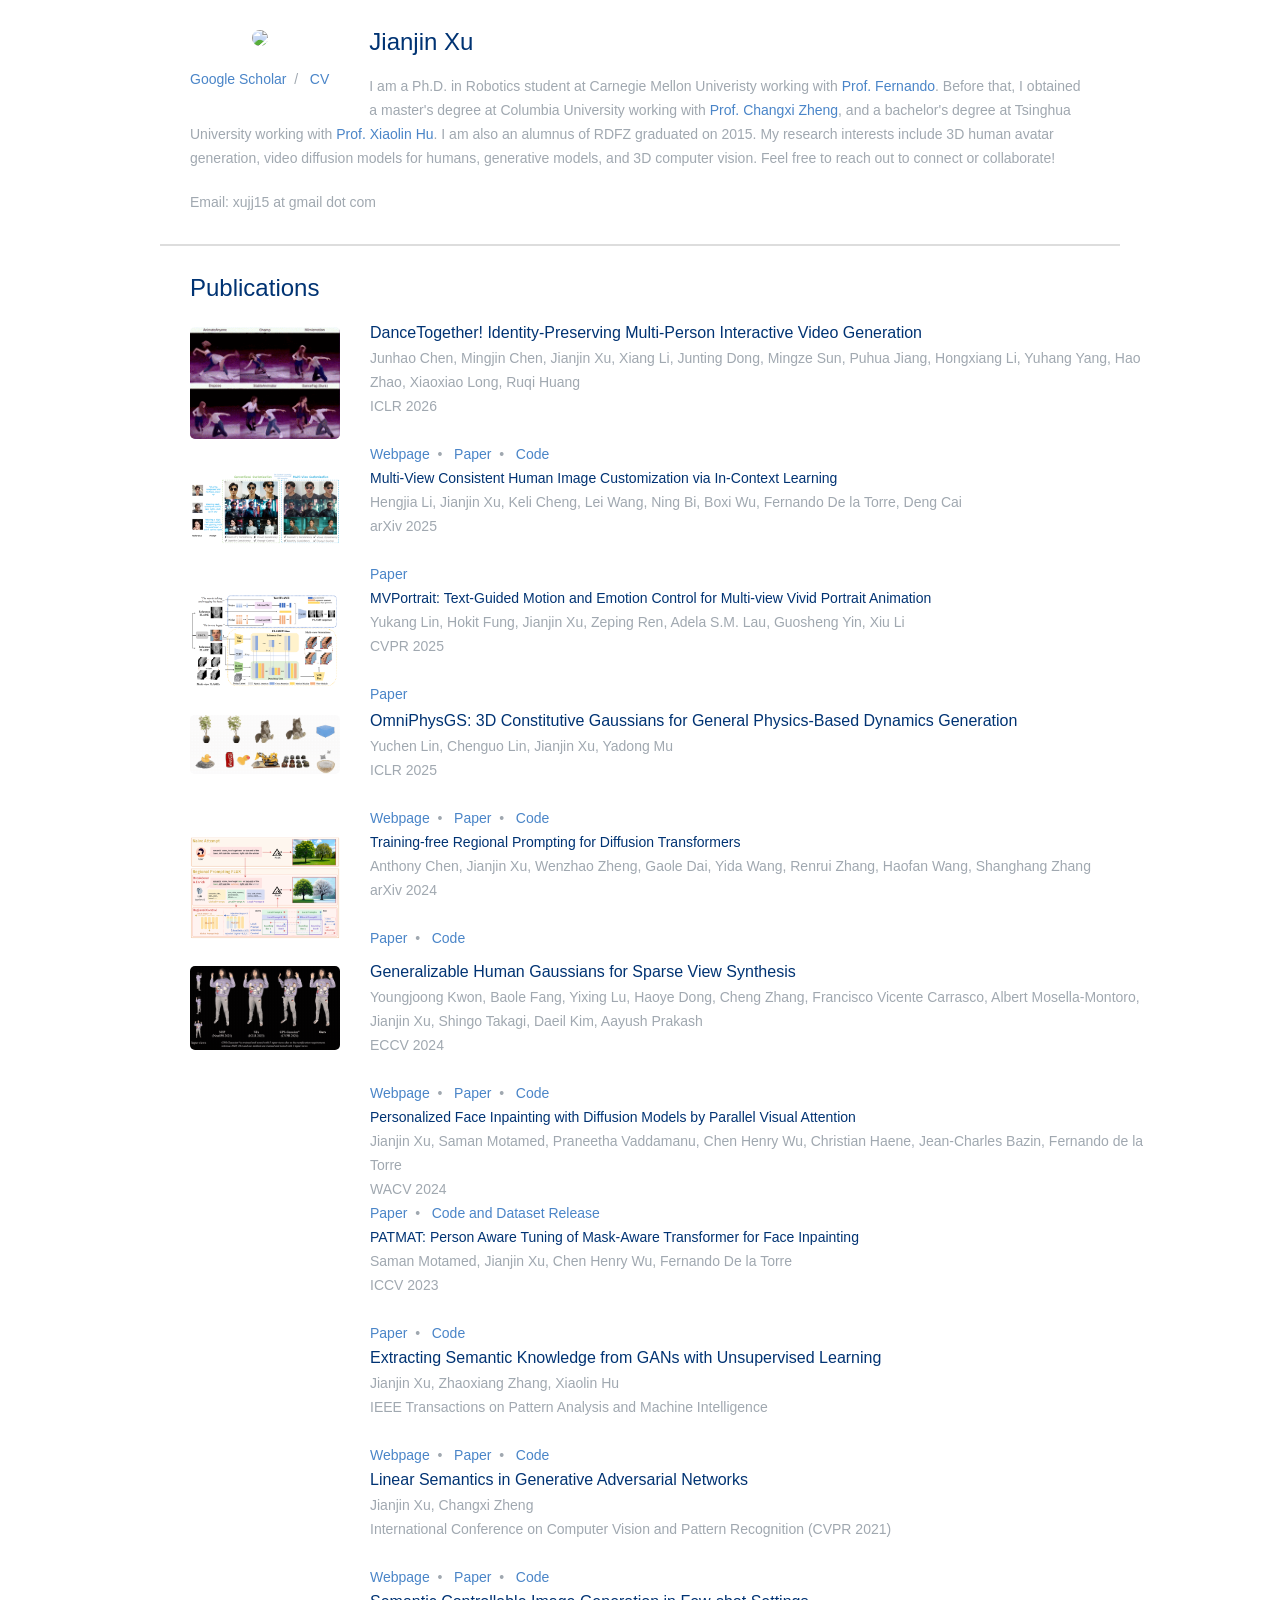
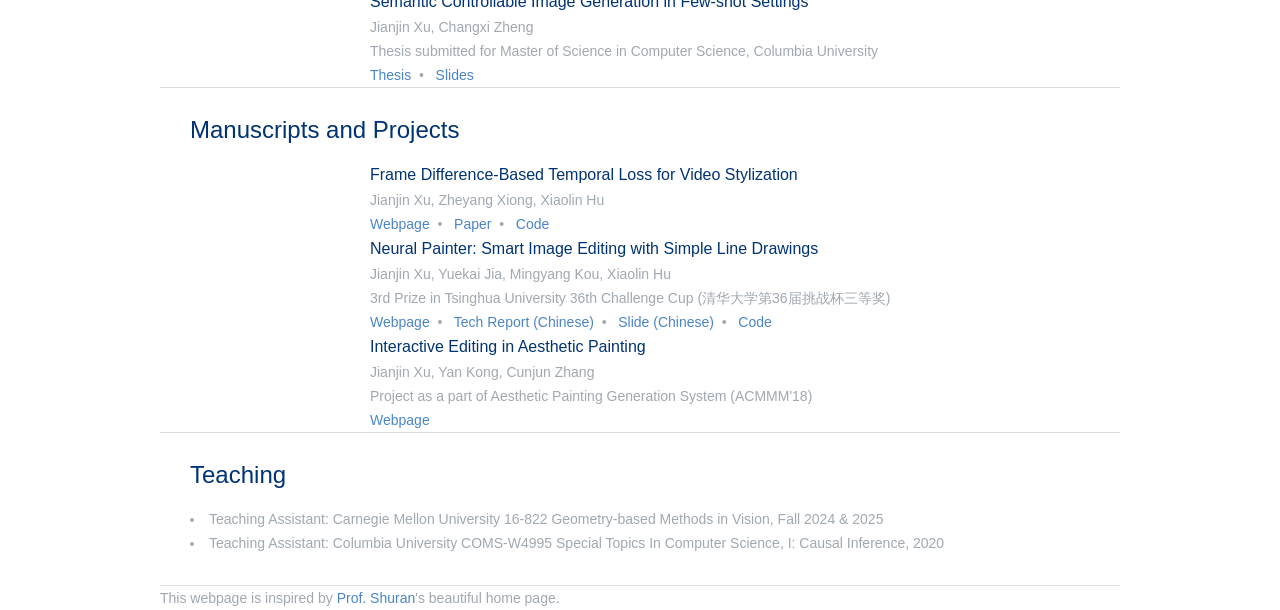
==== index.html @ dd633edf "Update bio, publications, teaching experience, and styling - Add Google Scholar link and update rese" ====
<!DOCTYPE HTML>
<html>
    <head>
        <title>Jianjin Xu</title>
        <meta charset="utf-8" />
        <meta name="viewport" content="width=1000">
        <link rel="stylesheet" href="https://use.typekit.net/quv7bsd.css"> <!-- fonts -->
        <link rel="stylesheet" href="style.css" />

        <script>
             (function(i,s,o,g,r,a,m){i['GoogleAnalyticsObject']=r;i[r]=i[r]||function(){
             (i[r].q=i[r].q||[]).push(arguments)},i[r].l=1*new Date();a=s.createElement(o),
             m=s.getElementsByTagName(o)[0];a.async=1;a.src=g;m.parentNode.insertBefore(a,m)
             })(window,document,'script','https://www.google-analytics.com/analytics.js','ga');
             ga('create', 'UA-89797207-1', 'auto');
             ga('send', 'pageview');
       </script>
    </head>
    <body id="body">
        <div id="main"> 
            <!--<header id="header">
                <a href="index.html">HOME</a>
                <a href="lab.html">LAB</a>
            </header>-->
            <div id="profile">
                <div id="profile-pic">
                    <img src="static/imgs/jianjinxu_headshot.jpg">
                    <p>
                        <a href="https://scholar.google.com/citations?user=mTV0usAAAAAJ&hl=en">Google Scholar</a>&nbsp;&nbsp;/&nbsp;&nbsp;
                        <a href="static/pdfs/Jianjin_Xu_CV.pdf">CV</a>
                    </p>
                </div>
                <div id="profile-intro">
                    <div id="profile-name">Jianjin Xu</div>
                    <p>
                        <!--Assistant Research Scientist of <a href="http://jsj.pzhu.cn/">Computer Science</a> at <a href="http://www.pzhu.cn/">Panzhihua University</a> and also-->
                        I am a Ph.D. in Robotics student at Carnegie Mellon Univeristy working with <a href="http://www.cs.cmu.edu/~ftorre/">Prof. Fernando</a>.
                        Before that, I obtained a master's degree at Columbia University working with <a href="http://www.cs.columbia.edu/~cxz/">Prof. Changxi Zheng</a>, and a bachelor's degree at Tsinghua University working with <a href="http://www.xlhu.cn/">Prof. Xiaolin Hu</a>.
                        I am also an alumnus of RDFZ graduated on 2015.
                        My research interests include 3D human avatar generation, video diffusion models for humans, generative models, and 3D computer vision.
                        Feel free to reach out to connect or collaborate!

                    </p>
                    <p>
                        Email: xujj15 at gmail dot com
                    </p>
                </div>
                <div style="clear: both;"></div>
            </div>

            <div class="divider"></div>
            <div class="section research">
                <h1>Publications</h1>

                <div class="research-proj">
                    <a href="https://dancetog.github.io/" class="research-thumb"><img src="static/imgs/dancetogether_teaser.gif" alt="" /></a>
                    <a href="https://dancetog.github.io/" class="research-proj-title">DanceTogether! Identity-Preserving Multi-Person Interactive Video Generation</a>
                    <p>
                        Junhao Chen, Mingjin Chen, Jianjin Xu, Xiang Li, Junting Dong, Mingze Sun, Puhua Jiang, Hongxiang Li, Yuhang Yang, Hao Zhao, Xiaoxiao Long, Ruqi Huang <br>
                        <b> ICLR 2026</b>
                        <br>
                        <br>
                        <a href="https://dancetog.github.io/">Webpage</a>&nbsp;&nbsp;&bull;&nbsp;&nbsp;
                        <a href="https://arxiv.org/abs/2505.18078">Paper</a>&nbsp;&nbsp;&bull;&nbsp;&nbsp;
                        <a href="https://github.com/yisuanwang/DanceTog">Code</a>
                    </p>
                </div>

                <div class="research-proj">
                    <img class="research-thumb" src="static/imgs/magicview_teaser.png" alt=""/>
                    <p class="research-proj-title">Multi-View Consistent Human Image Customization via In-Context Learning</p>
                    <p>
                        Hengjia Li, Jianjin Xu, Keli Cheng, Lei Wang, Ning Bi, Boxi Wu, Fernando De la Torre, Deng Cai <br>
                        <b> arXiv 2025</b>
                        <br>
                        <br>
                        <a href="https://arxiv.org/abs/2511.00293">Paper</a>
                    </p>
                </div>

                <div class="research-proj">
                    <img class="research-thumb" src="static/imgs/mvportrait_teaser.png" alt=""/>
                    <p class="research-proj-title">MVPortrait: Text-Guided Motion and Emotion Control for Multi-view Vivid Portrait Animation</p>
                    <p>
                        Yukang Lin, Hokit Fung, Jianjin Xu, Zeping Ren, Adela S.M. Lau, Guosheng Yin, Xiu Li <br>
                        <b> CVPR 2025</b>
                        <br>
                        <br>
                        <a href="https://arxiv.org/abs/2503.19383">Paper</a>
                    </p>
                </div>

                <div class="research-proj">
                    <a href="https://wgsxm.github.io/projects/omniphysgs/" class="research-thumb"><img src="static/imgs/omniphysgs_teaser.gif" alt="" /></a>
                    <a href="https://wgsxm.github.io/projects/omniphysgs/" class="research-proj-title">OmniPhysGS: 3D Constitutive Gaussians for General Physics-Based Dynamics Generation</a>
                    <p>
                        Yuchen Lin, Chenguo Lin, Jianjin Xu, Yadong Mu <br>
                        <b> ICLR 2025</b>
                        <br>
                        <br>
                        <a href="https://wgsxm.github.io/projects/omniphysgs/">Webpage</a>&nbsp;&nbsp;&bull;&nbsp;&nbsp;
                        <a href="https://arxiv.org/abs/2501.18982">Paper</a>&nbsp;&nbsp;&bull;&nbsp;&nbsp;
                        <a href="https://github.com/wgsxm/OmniPhysGS">Code</a>
                    </p>
                </div>

                <div class="research-proj">
                    <img class="research-thumb" src="static/imgs/regionalprompt_teaser.png" alt=""/>
                    <p class="research-proj-title">Training-free Regional Prompting for Diffusion Transformers</p>
                    <p>
                        Anthony Chen, Jianjin Xu, Wenzhao Zheng, Gaole Dai, Yida Wang, Renrui Zhang, Haofan Wang, Shanghang Zhang <br>
                        <b> arXiv 2024</b>
                        <br>
                        <br>
                        <a href="https://arxiv.org/abs/2411.02395">Paper</a>&nbsp;&nbsp;&bull;&nbsp;&nbsp;
                        <a href="https://github.com/instantX-research/Regional-Prompting-FLUX">Code</a>
                    </p>
                </div>

                <div class="research-proj">
                    <a href="https://humansensinglab.github.io/Generalizable-Human-Gaussians/" class="research-thumb"><img src="static/imgs/ghg_teaser.gif" alt="" /></a>
                    <a href="https://humansensinglab.github.io/Generalizable-Human-Gaussians/" class="research-proj-title">Generalizable Human Gaussians for Sparse View Synthesis</a>
                    <p>
                        Youngjoong Kwon, Baole Fang, Yixing Lu, Haoye Dong, Cheng Zhang, Francisco Vicente Carrasco, Albert Mosella-Montoro, Jianjin Xu, Shingo Takagi, Daeil Kim, Aayush Prakash <br>
                        <b> ECCV 2024</b>
                        <br>
                        <br>
                        <a href="https://humansensinglab.github.io/Generalizable-Human-Gaussians/">Webpage</a>&nbsp;&nbsp;&bull;&nbsp;&nbsp;
                        <a href="https://arxiv.org/abs/2407.12777">Paper</a>&nbsp;&nbsp;&bull;&nbsp;&nbsp;
                        <a href="https://github.com/humansensinglab/Generalizable-Human-Gaussians">Code</a>
                    </p>
                </div>

                <div class="research-proj">
                    <img class="research-thumb" src="static/imgs/pva_small.png" alt=""/>
                    <p class="research-proj-title">Personalized Face Inpainting with Diffusion Models by Parallel Visual Attention</p>
                    <p>
                        Jianjin Xu, Saman Motamed, Praneetha Vaddamanu, Chen Henry Wu, Christian Haene, Jean-Charles Bazin, Fernando de la Torre <br>
                        <b> WACV 2024</b>
                        <br>
                        <a href="http://humansensing.cs.cmu.edu/sites/default/files/Personalized_Face_Inpainting_with_Diffusion_Models_by_Parallel_Visual_Attention.pdf">Paper</a>&nbsp;&nbsp;&bull;&nbsp;&nbsp;

                        <a href="https://github.com/AtlantixJJ/PVA-CelebAHQ-IDI">Code and Dataset Release</a>
                    </p>
                </div>
            
                <div class="research-proj">
                    <img class="research-thumb" src="static/imgs/patmat_small.png" alt=""/>
                    <p class="research-proj-title">PATMAT: Person Aware Tuning of Mask-Aware Transformer for Face Inpainting</p>
                    <p>
                        Saman Motamed, Jianjin Xu, Chen Henry Wu, Fernando De la Torre <br>
                    <b> ICCV 2023</b> <br>
                       <br>
                        <a href="https://arxiv.org/abs/2304.06107">Paper</a>&nbsp;&nbsp;&bull;&nbsp;&nbsp;
                        <a href="https://github.com/humansensinglab/PATMAT/tree/main">Code </a>
                    </p>
                </div>

                <div class="research-proj">
                    <a href="https://atlantixjj.github.io/KLiSH/" class="research-thumb"><img src="static/imgs/KLiSH_small.png" alt="" /></a>
                    <a href="https://atlantixjj.github.io/KLiSH/" class="research-proj-title">Extracting Semantic Knowledge from GANs with Unsupervised Learning</a>
                    <p>
                       Jianjin Xu, Zhaoxiang Zhang, Xiaolin Hu <br>
                       <b> IEEE Transactions on Pattern Analysis and Machine Intelligence </b> <br>
                       <br>
                         <a href="https://atlantixjj.github.io/KLiSH/">Webpage</a>&nbsp;&nbsp;&bull;&nbsp;&nbsp;
                        <a href="https://arxiv.org/pdf/2211.16710.pdf">Paper</a>&nbsp;&nbsp;&bull;&nbsp;&nbsp;
                        <a href="https://github.com/AtlantixJJ/KLiSH">Code </a>
                    </p>
                </div>

                <div class="research-proj">
                    <a href="https://atlantixjj.github.io/LinearSemanticsGAN/" class="research-thumb"><img src="static/imgs/LinearGAN_small.png" alt="" /></a>
                    <a href="https://atlantixjj.github.io/LinearSemanticsGAN/" class="research-proj-title">Linear Semantics in Generative Adversarial Networks</a>
                    <p>
                       Jianjin Xu, Changxi Zheng <br>
                       International Conference on Computer Vision and Pattern Recognition <b> (CVPR 2021) </b> <br>
                       <br>
                         <a href="https://atlantixjj.github.io/LinearSemanticsGAN/">Webpage</a>&nbsp;&nbsp;&bull;&nbsp;&nbsp;
                        <a href="https://arxiv.org/abs/2104.00487">Paper</a>&nbsp;&nbsp;&bull;&nbsp;&nbsp;
                        <a href="https://github.com/AtlantixJJ/LinearGAN">Code</a>
                    </p>
                </div>

                <div class="research-proj">
                    <a href="https://atlantixjj.github.io/LinearSemanticsGAN/" class="research-thumb"><img src="static/imgs/thesis_small.png" alt="" /></a>
                    <a href="https://atlantixjj.github.io/LinearSemanticsGAN/" class="research-proj-title">Semantic Controllable Image Generation in Few-shot Settings</a>
                    <p>
                       Jianjin Xu, Changxi Zheng <br>
                    Thesis submitted for Master of Science in Computer Science, Columbia University</b> <br>
                        <a href="./static/pdfs/Jianjin_Xu_Master_Thesis_LinearGAN.pdf">Thesis</a>&nbsp;&nbsp;&bull;&nbsp;&nbsp;
                        <a href="./static/pdfs/defense.ppt">Slides</a>
                    </p>
                </div>
            </div>

            <div class="divider"></div>
            <div class="section research">
                <h1>Manuscripts and Projects</h1>

                <div class="research-proj">
                    <a href="https://atlantixjj.github.io/FDB/" class="research-thumb"><img src="static/imgs/FDB_small.gif" alt="" /></a>
                    <a href="https://atlantixjj.github.io/FDB/" class="research-proj-title">Frame Difference-Based Temporal Loss for Video Stylization</a>
                    <p>
                        Jianjin Xu, Zheyang Xiong, Xiaolin Hu <br>

                        <a href="https://atlantixjj.github.io/FDB/">Webpage</a>&nbsp;&nbsp;&bull;&nbsp;&nbsp;
                        <a href="https://arxiv.org/abs/2102.05822">Paper</a>&nbsp;&nbsp;&bull;&nbsp;&nbsp;
                        <a href="https://github.com/AtlantixJJ/frame-difference-loss">Code</a>
                    </p>
                </div>

                <div class="research-proj">
                    <a href="https://atlantixjj.github.io/FDB/" class="research-thumb"><img src="static/imgs/NeuralPainter_small.gif" alt="" /></a>
                    <a href="https://atlantixjj.github.io/NeuralPainter/" class="research-proj-title">Neural Painter: Smart Image Editing with Simple Line Drawings</a>
                    <p>
                        Jianjin Xu, Yuekai Jia, Mingyang Kou, Xiaolin Hu <br>
                        3<sup>rd</sup> Prize in Tsinghua University 36<sup>th</sup> Challenge Cup (清华大学第36届挑战杯三等奖) </b> <br>
                         <a href="https://atlantixjj.github.io/NeuralPainter/">Webpage</a>&nbsp;&nbsp;&bull;&nbsp;&nbsp;
                        <a href="static/pdfs/NeuralPainter_document.pdf">Tech Report (Chinese)</a>&nbsp;&nbsp;&bull;&nbsp;&nbsp;
                        <a href="static/pdfs/NIM_挑战杯三审.pptx">Slide (Chinese)</a>&nbsp;&nbsp;&bull;&nbsp;&nbsp;
                        <a href="https://github.com/AtlantixJJ/Neural_Painter">Code</a>
                    </p>
                </div>

                <div class="research-proj">
                    <a href="https://atlantixjj.github.io/InteractiveEdit/" class="research-thumb"><img src="static/imgs/InteractiveEdit_small.png" alt="" /></a>
                    <a href="https://atlantixjj.github.io/InteractiveEdit/" class="research-proj-title">Interactive Editing in Aesthetic Painting</a>
                    <p>
                        Jianjin Xu, Yan Kong, Cunjun Zhang<br>
                        Project as a part of Aesthetic Painting Generation System (ACMMM'18)</b> <br>
                         <a href="https://atlantixjj.github.io/InteractiveEdit/">Webpage</a>
                    </p>
                </div>

                <!--
                <div class="research-proj">
                    <a href="https://atlantixjj.github.io/VeRi/" class="research-thumb"><img src="static/imgs/VeRi_small.png" alt="" /></a>
                    <a href="https://atlantixjj.github.io/VeRi/" class="research-proj-title">Vehicle Re-Identification in Unrestricted Scenario</a>
                    <p>
                        Jianjin Xu, Xun Guo<br>
                        Project during internship at MSRA</b> <br>
                         <a href="https://atlantixjj.github.io/VeRi/">Webpage</a>
                    </p>
                </div>-->
            </div>

            <div class="divider"></div>
            <div class="section tesching">
            <h1>Teaching</h1>
                <p>
                    <ul>
                        <li>Teaching Assistant: Carnegie Mellon University 16-822 Geometry-based Methods in Vision, Fall 2024 & 2025</li>
                        <li>Teaching Assistant: Columbia University COMS-W4995 Special Topics In Computer Science, I: Causal Inference, 2020</li>
                    </ul>
                </p>
            </div>

            <div class="divider"></div>
            <p>This webpage is inspired by <a href="https://www.cs.columbia.edu/~shurans/">Prof. Shuran</a>'s beautiful home page.</p>
        </div>

        <script>
            function toggleNews() {
              var moreNews = document.getElementById("moreNews");
              var moreNewsBtn = document.getElementById("moreNewsBtn");
              var lessNewsBtn = document.getElementById("lessNewsBtn");
              if (moreNewsBtn.style.display === "none") {
                moreNews.style.display = "none";
                moreNewsBtn.style.display = "inline";
                lessNewsBtn.style.display = "none";
              } else {
                moreNews.style.display = "inline";
                moreNewsBtn.style.display = "none";
                lessNewsBtn.style.display = "inline";
              }
            }
            function togglePubs() {
              var morePubs = document.getElementById("morePubs");
              var morePubsBtn = document.getElementById("morePubsBtn");
              var lessPubsBtn = document.getElementById("lessPubsBtn");
              if (morePubsBtn.style.display === "none") {
                morePubs.style.display = "none";
                morePubsBtn.style.display = "inline";
                lessPubsBtn.style.display = "none";
              } else {
                morePubs.style.display = "inline";
                morePubsBtn.style.display = "none";
                lessPubsBtn.style.display = "inline";
              }
            }
        </script>
    </body>
</html>
---- style.css ----
/* CSS Reset: http://meyerweb.com/eric/tools/css/reset */

html, body, div, span, applet, object, iframe,
h1, h2, h3, h4, h5, h6, p, blockquote, pre,
a, abbr, acronym, address, big, cite, code,
del, dfn, em, img, ins, kbd, q, s, samp,
small, strike, strong, sub, sup, tt, var,
b, u, i, center,
dl, dt, dd, ol, ul, li,
fieldset, form, label, legend,
table, caption, tbody, tfoot, thead, tr, th, td,
article, aside, canvas, details, embed, 
figure, figcaption, footer, header, hgroup, 
menu, nav, output, ruby, section, summary,
time, mark, audio, video {
    margin: 0;
    padding: 0;
    border: 0;
    font-size: 100%;
    font: inherit;
    vertical-align: baseline;
}
/* HTML5 display-role reset for older browsers */
article, aside, details, figcaption, figure, 
footer, header, hgroup, menu, nav, section {
    display: block;
}
body {
    line-height: 1;
}
ol, ul {
    list-style: none;
}
blockquote, q {
    quotes: none;
}
blockquote:before, blockquote:after,
q:before, q:after {
    content: '';
    content: none;
}
table {
    border-collapse: collapse;
    border-spacing: 0;
}

/**************************************************/

#main {
    width: 960px;
    margin: 0px auto;
}

#body{
    font-family: roboto, sans-serif;
    color: #a0a8b0;
    /*color: #191e3f;*/
}

p {
    font-size: 14px;
    line-height: 24px;
}

a {
    text-decoration: none;
    color: #4a85c8;
}

a:hover {
    border-bottom: 1px solid #4a85c8;
}

i {
    font-style: italic;
}

h1 {
    font-size: 24px;
    line-height: 24px;
    width: 100%;
    margin: 30px auto 20px 30px;
    color: #003373;
}

/**************************************************/

#header {
    height: 58px;
    font-size: 14px;
    line-height: 58px;
    padding-top: 42px;
    text-align: right;
    border-bottom: 1px solid #ddd;
    padding-right: 30px;
}

#header a {
    text-decoration: none;
    border-bottom: none;
    color: #a0a8b0;
}

#header a:hover {
    color: #4a85c8;
}

/**************************************************/

#profile {
    padding: 30px 30px 10px 30px;
    border-bottom: 1px solid #ddd;
}

#profile-pic {
    float: left;
    margin-right: 40px;
    text-align: center;
}

#profile img {
    width: 190px;
    border-radius: 10px;
    margin-bottom: 18px;
}

#profile-name {
    font-size: 24px;
    line-height: 24px;
    margin-bottom: 20px;
    color: #003373;
}

#profile p {
    margin-bottom: 20px;
}

/**************************************************/

.recent-work {
    height: 200px;
    width: 900px;
    padding-bottom: 35px;
    overflow-x: scroll;
    overflow-y: hidden;
    margin: 30px auto 30px 30px;
}

.slider {
    width: 2200px;
}

.slider a:hover {
    border: none
}

.slider img {
    height: 205px;
    border-radius: 10px;
    margin-right: 20px;
}

.recent-work::-webkit-scrollbar {
    background: none;
    height: 8px;
}

.recent-work::-webkit-scrollbar-track {
    background: #eee;
    border-radius: 4px;
    margin-left: 240px;
    margin-right: 240px;
}

.recent-work::-webkit-scrollbar-thumb {
    background: #ccc;
    border-radius: 4px;
}

.recent-work::-webkit-scrollbar-thumb:hover {
    background: #999;
}

/**************************************************/

.divider {
    width: 100%;
    border-bottom: 1px solid #ddd;
}

/**************************************************/

ul {
    font-size: 14px;
    line-height: 24px;
    list-style-position: inside;
    list-style-type: disc;
    margin-left: 30px;
    margin-bottom: 30px;
    color: #a0a8b0;
}

.showBtn {
    margin-top: 10px;
    margin-bottom: 30px;
    font-size: 14px;
    line-height: 24px;
    float: left;
}

.showBtn a {
    color: #003373;
    cursor: pointer;
}

.showBtn a:hover {
    border-bottom: 1px solid #003373;
}

#moreNews {
    display: none;
}

#lessNewsBtn {
    display: none;
}

/**************************************************/

.research {
    /*padding: 30px;*/
    /*padding-bottom: 30px;*/
}

.research-proj {
    margin-left: 30px;
    width: 100%;
    display: table;

}

.research-thumb {
    width: 150px;
    float: left;
    margin-top: 7px;
    padding-right: 30px;
    margin-bottom: 20px;
}

.research-thumb:hover {
    border-bottom: none;
}

.research-thumb img {
    width: 100%;
    border-radius: 5px;
}

.research-proj-title {
    display: block;
    margin-left: 180px;
    color: #003373;
    font-size: 16px;
    line-height: 26px;
}

.research-proj p {
    margin-left: 180px;
    font-size: 14px;
    line-height: 24px;
}

.research-proj p strong {
    color: #fdc450;
    font-weight: 700;
}

#morePubs {
    display: none;
}

#morePubsBtn {
    margin-left: 30px;
}

#lessPubsBtn {
    display: none;
    margin-left: 30px;
}

/**************************************************/

.sponsors {
    margin-bottom: 120px;
}

.sponsors h1 {
    margin-bottom: 0px;
}

.sponsor-thumb img {
    margin-left: 20px;
    height: 100px;
}

.sponsor-thumb a:hover {
    border: none;
}

/**************************************************/

.people {
    padding-left: 30px;
}

.student-profile {
    width: 125px;
    float: left;
    text-align: center;
    margin: 0 30px 30px 0;
    font-size: 14px;
    line-height: 20px;
}

.student-profile p {
    color: #003373;
}

.student-profile p a {
    color: #003373;
}

.student-profile p a:hover {
    border-bottom: 1px solid #003373;
}

.student-profile img {
    width: 100%;
    border-radius: 10px;
}
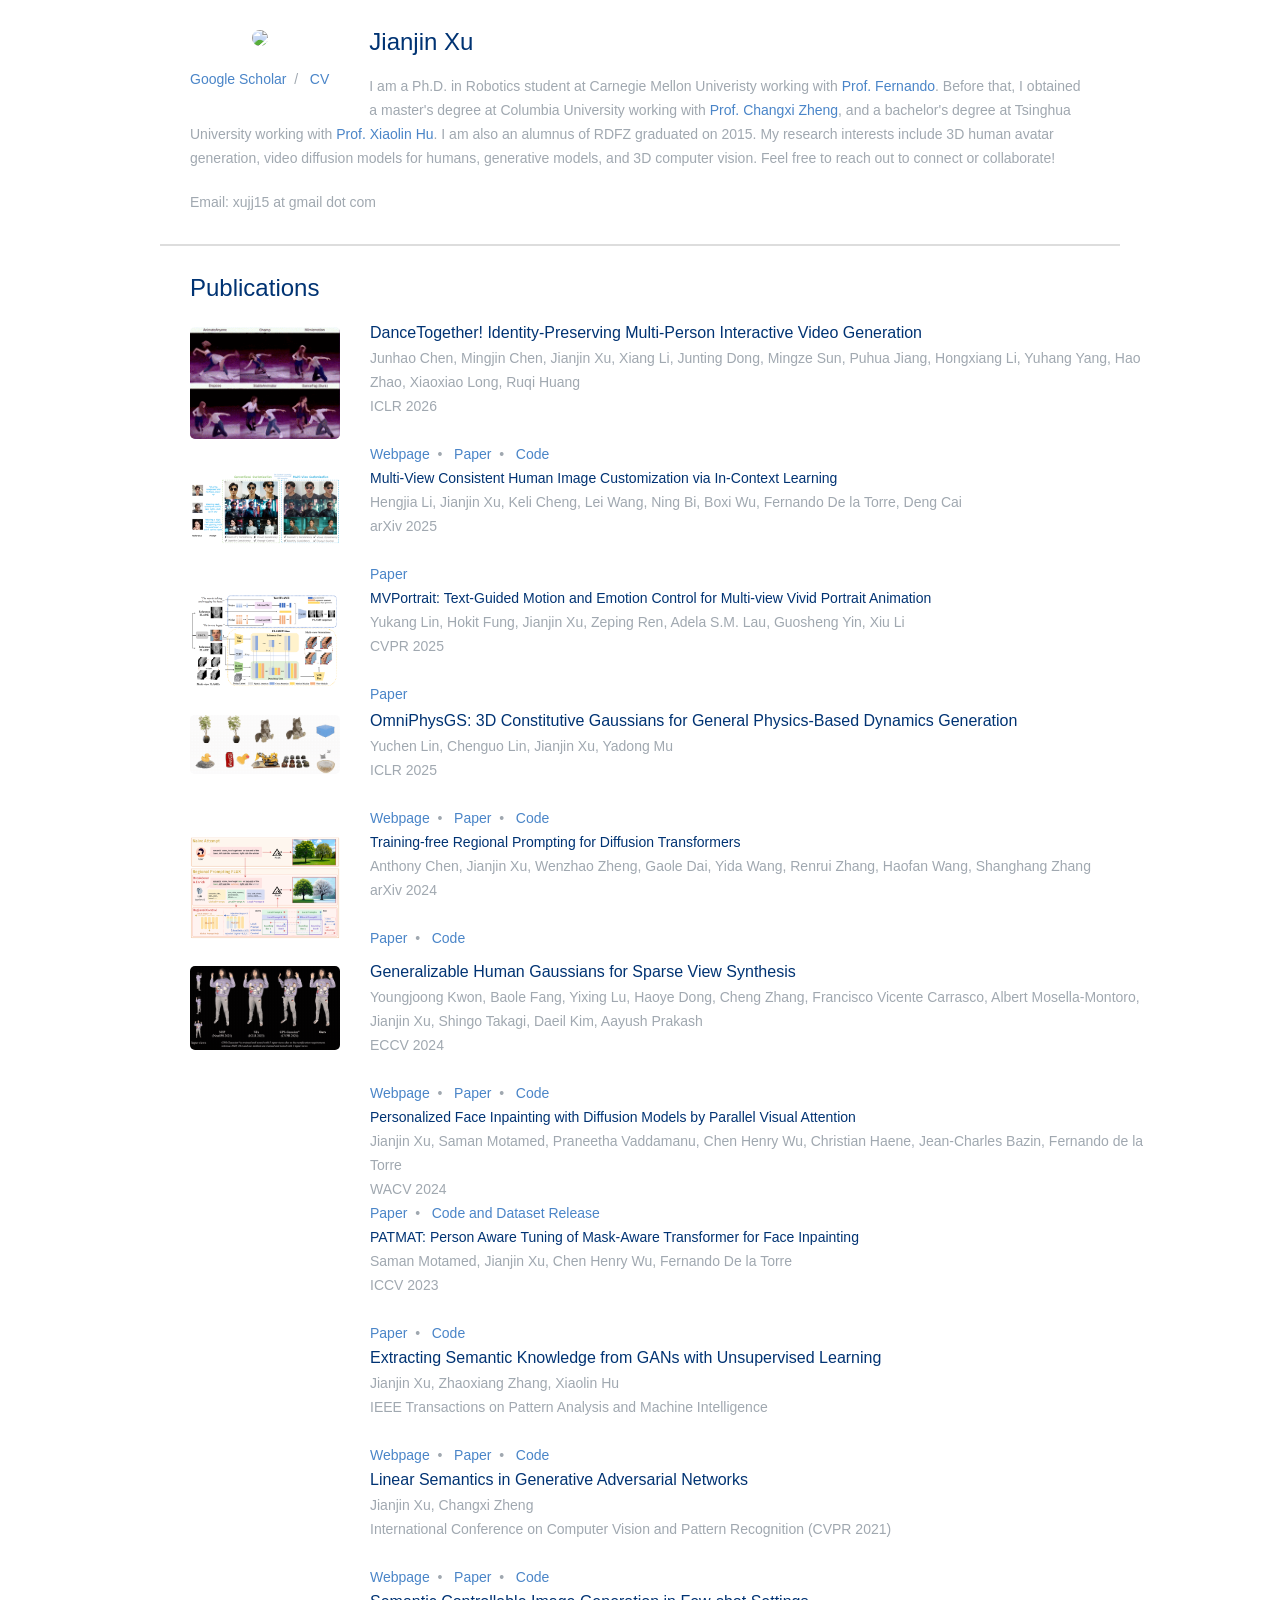
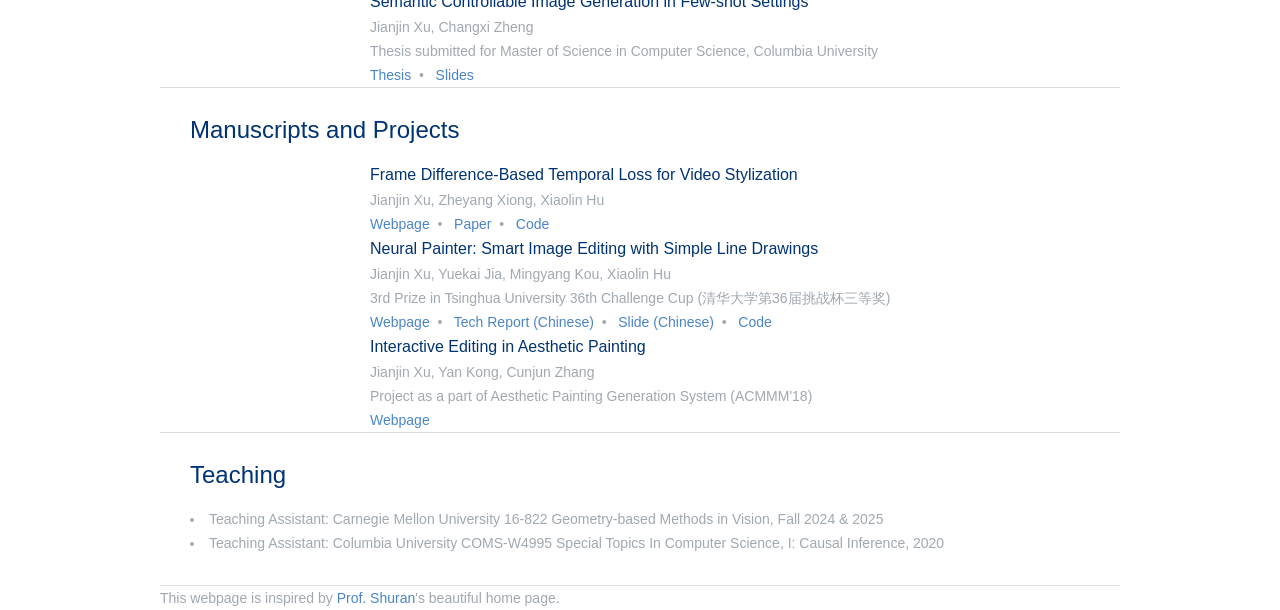
==== commit 22079553: "Add research-proj--aligned layout to align project thumbnails and details" ====
--- a/index.html
+++ b/index.html
@@ -90,7 +90,7 @@
                     </p>
                 </div>
 
-                <div class="research-proj">
+                <div class="research-proj research-proj--aligned">
                     <a href="https://wgsxm.github.io/projects/omniphysgs/" class="research-thumb"><img src="static/imgs/omniphysgs_teaser.gif" alt="" /></a>
                     <a href="https://wgsxm.github.io/projects/omniphysgs/" class="research-proj-title">OmniPhysGS: 3D Constitutive Gaussians for General Physics-Based Dynamics Generation</a>
                     <p>
@@ -117,7 +117,7 @@
                     </p>
                 </div>
 
-                <div class="research-proj">
+                <div class="research-proj research-proj--aligned">
                     <a href="https://humansensinglab.github.io/Generalizable-Human-Gaussians/" class="research-thumb"><img src="static/imgs/ghg_teaser.gif" alt="" /></a>
                     <a href="https://humansensinglab.github.io/Generalizable-Human-Gaussians/" class="research-proj-title">Generalizable Human Gaussians for Sparse View Synthesis</a>
                     <p>
@@ -291,4 +291,4 @@
             }
         </script>
     </body>
-</html>+</html>
--- a/style.css
+++ b/style.css
@@ -270,6 +270,27 @@
     line-height: 24px;
 }
 
+/* Keep long publication metadata and links beside their thumbnail. */
+.research-proj--aligned {
+    display: grid;
+    grid-template-columns: 150px minmax(0, 1fr);
+    column-gap: 30px;
+    align-items: start;
+}
+
+.research-proj--aligned .research-thumb {
+    grid-column: 1;
+    grid-row: 1 / span 2;
+    float: none;
+    padding-right: 0;
+}
+
+.research-proj--aligned .research-proj-title,
+.research-proj--aligned p {
+    grid-column: 2;
+    margin-left: 0;
+}
+
 .research-proj p strong {
     color: #fdc450;
     font-weight: 700;
@@ -337,4 +358,4 @@
 .student-profile img {
     width: 100%;
     border-radius: 10px;
-}+}
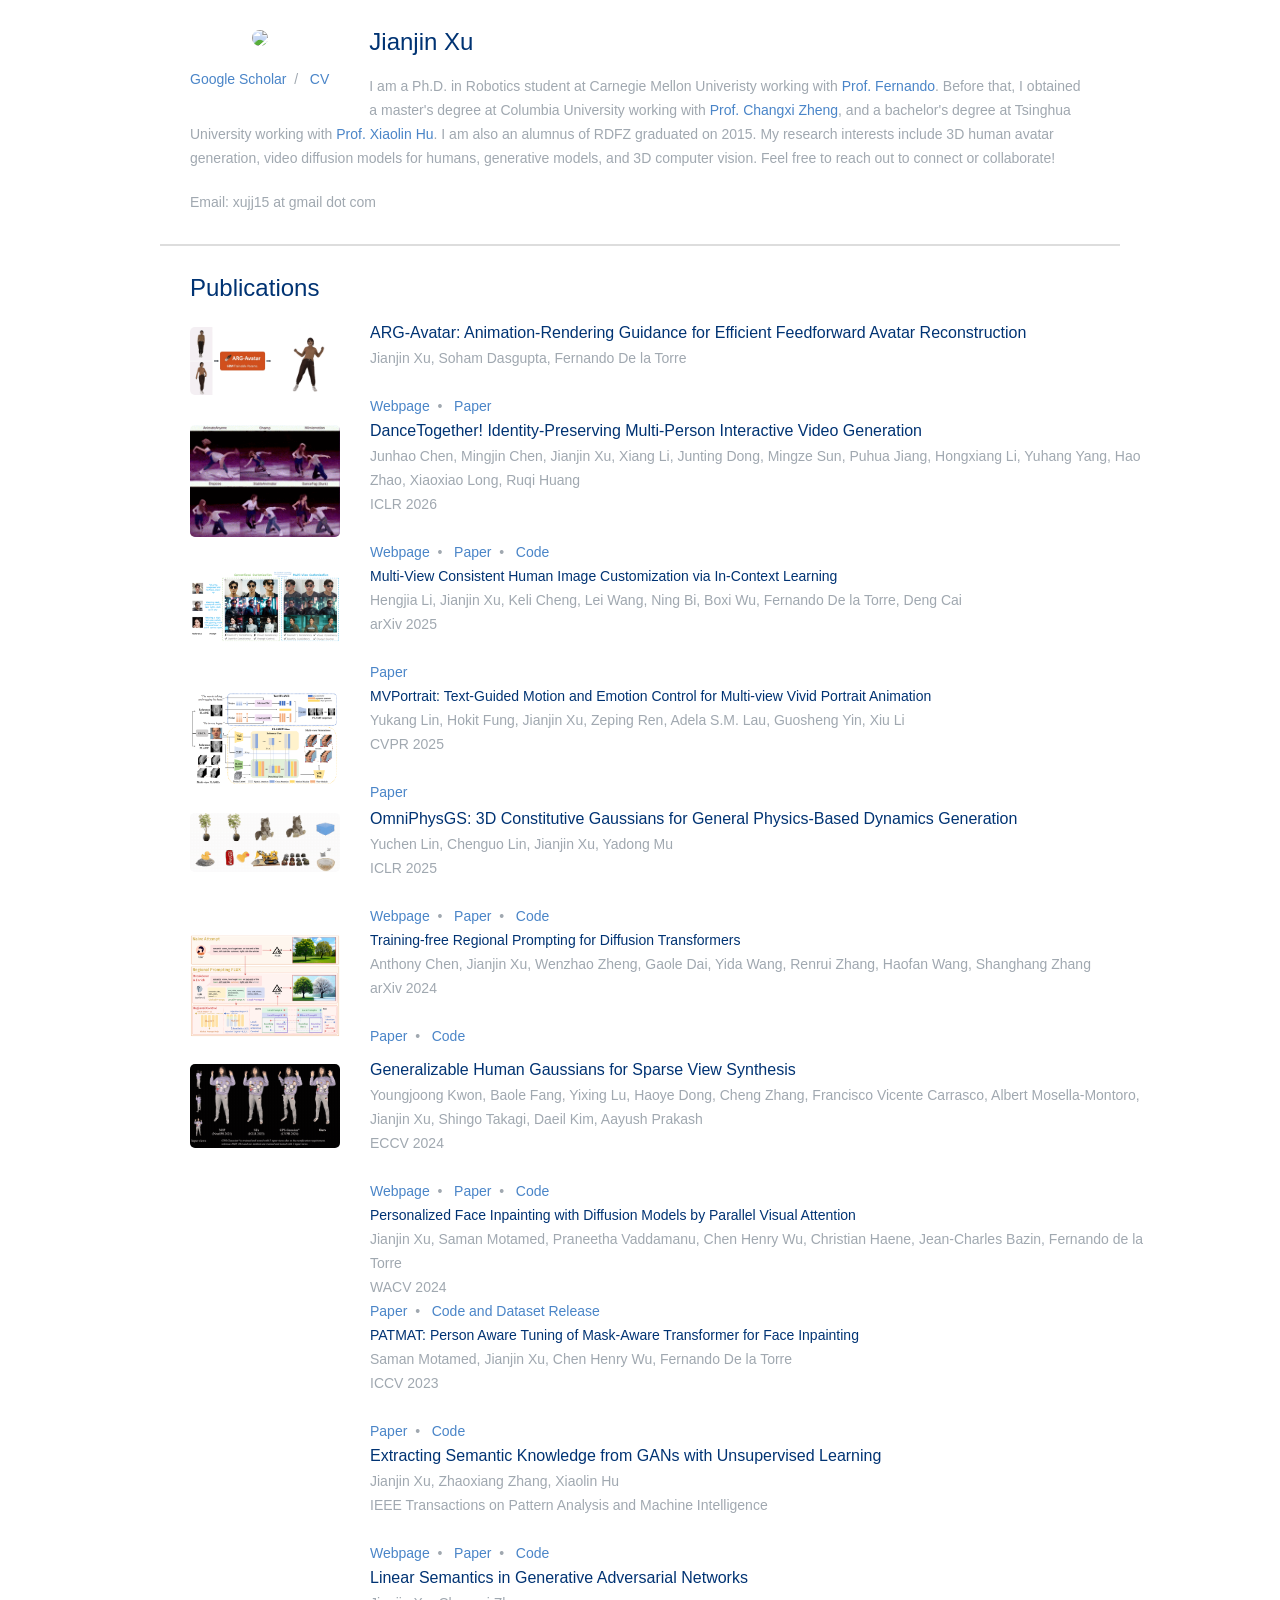
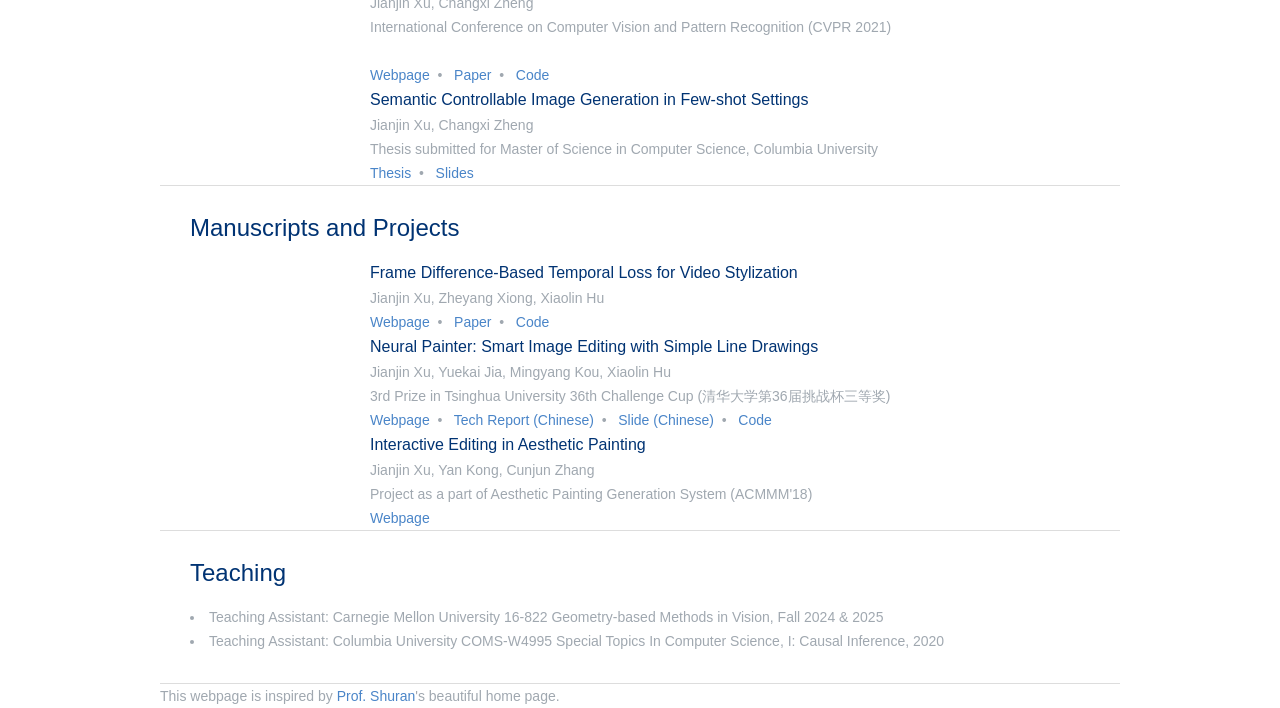
==== commit 00e1740a: "Add ARG-Avatar project page and publication entry - Add ARG-Avatar project page, interactive viewer," ====
--- a/index.html
+++ b/index.html
@@ -53,6 +53,17 @@
                 <h1>Publications</h1>
 
                 <div class="research-proj">
+                    <a href="ARG-Avatar/" class="research-thumb"><img src="static/imgs/argavatar_teaser.gif" alt="" /></a>
+                    <a href="ARG-Avatar/" class="research-proj-title">ARG-Avatar: Animation-Rendering Guidance for Efficient Feedforward Avatar Reconstruction</a>
+                    <p>
+                        Jianjin Xu, Soham Dasgupta, Fernando De la Torre <br>
+                        <br>
+                        <a href="ARG-Avatar/">Webpage</a>&nbsp;&nbsp;&bull;&nbsp;&nbsp;
+                        <a href="">Paper</a>
+                    </p>
+                </div>
+
+                <div class="research-proj">
                     <a href="https://dancetog.github.io/" class="research-thumb"><img src="static/imgs/dancetogether_teaser.gif" alt="" /></a>
                     <a href="https://dancetog.github.io/" class="research-proj-title">DanceTogether! Identity-Preserving Multi-Person Interactive Video Generation</a>
                     <p>
@@ -90,7 +101,7 @@
                     </p>
                 </div>
 
-                <div class="research-proj research-proj--aligned">
+                <div class="research-proj">
                     <a href="https://wgsxm.github.io/projects/omniphysgs/" class="research-thumb"><img src="static/imgs/omniphysgs_teaser.gif" alt="" /></a>
                     <a href="https://wgsxm.github.io/projects/omniphysgs/" class="research-proj-title">OmniPhysGS: 3D Constitutive Gaussians for General Physics-Based Dynamics Generation</a>
                     <p>
@@ -117,7 +128,7 @@
                     </p>
                 </div>
 
-                <div class="research-proj research-proj--aligned">
+                <div class="research-proj">
                     <a href="https://humansensinglab.github.io/Generalizable-Human-Gaussians/" class="research-thumb"><img src="static/imgs/ghg_teaser.gif" alt="" /></a>
                     <a href="https://humansensinglab.github.io/Generalizable-Human-Gaussians/" class="research-proj-title">Generalizable Human Gaussians for Sparse View Synthesis</a>
                     <p>
@@ -138,7 +149,7 @@
                         Jianjin Xu, Saman Motamed, Praneetha Vaddamanu, Chen Henry Wu, Christian Haene, Jean-Charles Bazin, Fernando de la Torre <br>
                         <b> WACV 2024</b>
                         <br>
-                        <a href="http://humansensing.cs.cmu.edu/sites/default/files/Personalized_Face_Inpainting_with_Diffusion_Models_by_Parallel_Visual_Attention.pdf">Paper</a>&nbsp;&nbsp;&bull;&nbsp;&nbsp;
+                        <a href="https://openaccess.thecvf.com/content/WACV2024/papers/Xu_Personalized_Face_Inpainting_With_Diffusion_Models_by_Parallel_Visual_Attention_WACV_2024_paper.pdf">Paper</a>&nbsp;&nbsp;&bull;&nbsp;&nbsp;
 
                         <a href="https://github.com/AtlantixJJ/PVA-CelebAHQ-IDI">Code and Dataset Release</a>
                     </p>
@@ -291,4 +302,4 @@
             }
         </script>
     </body>
-</html>
+</html>
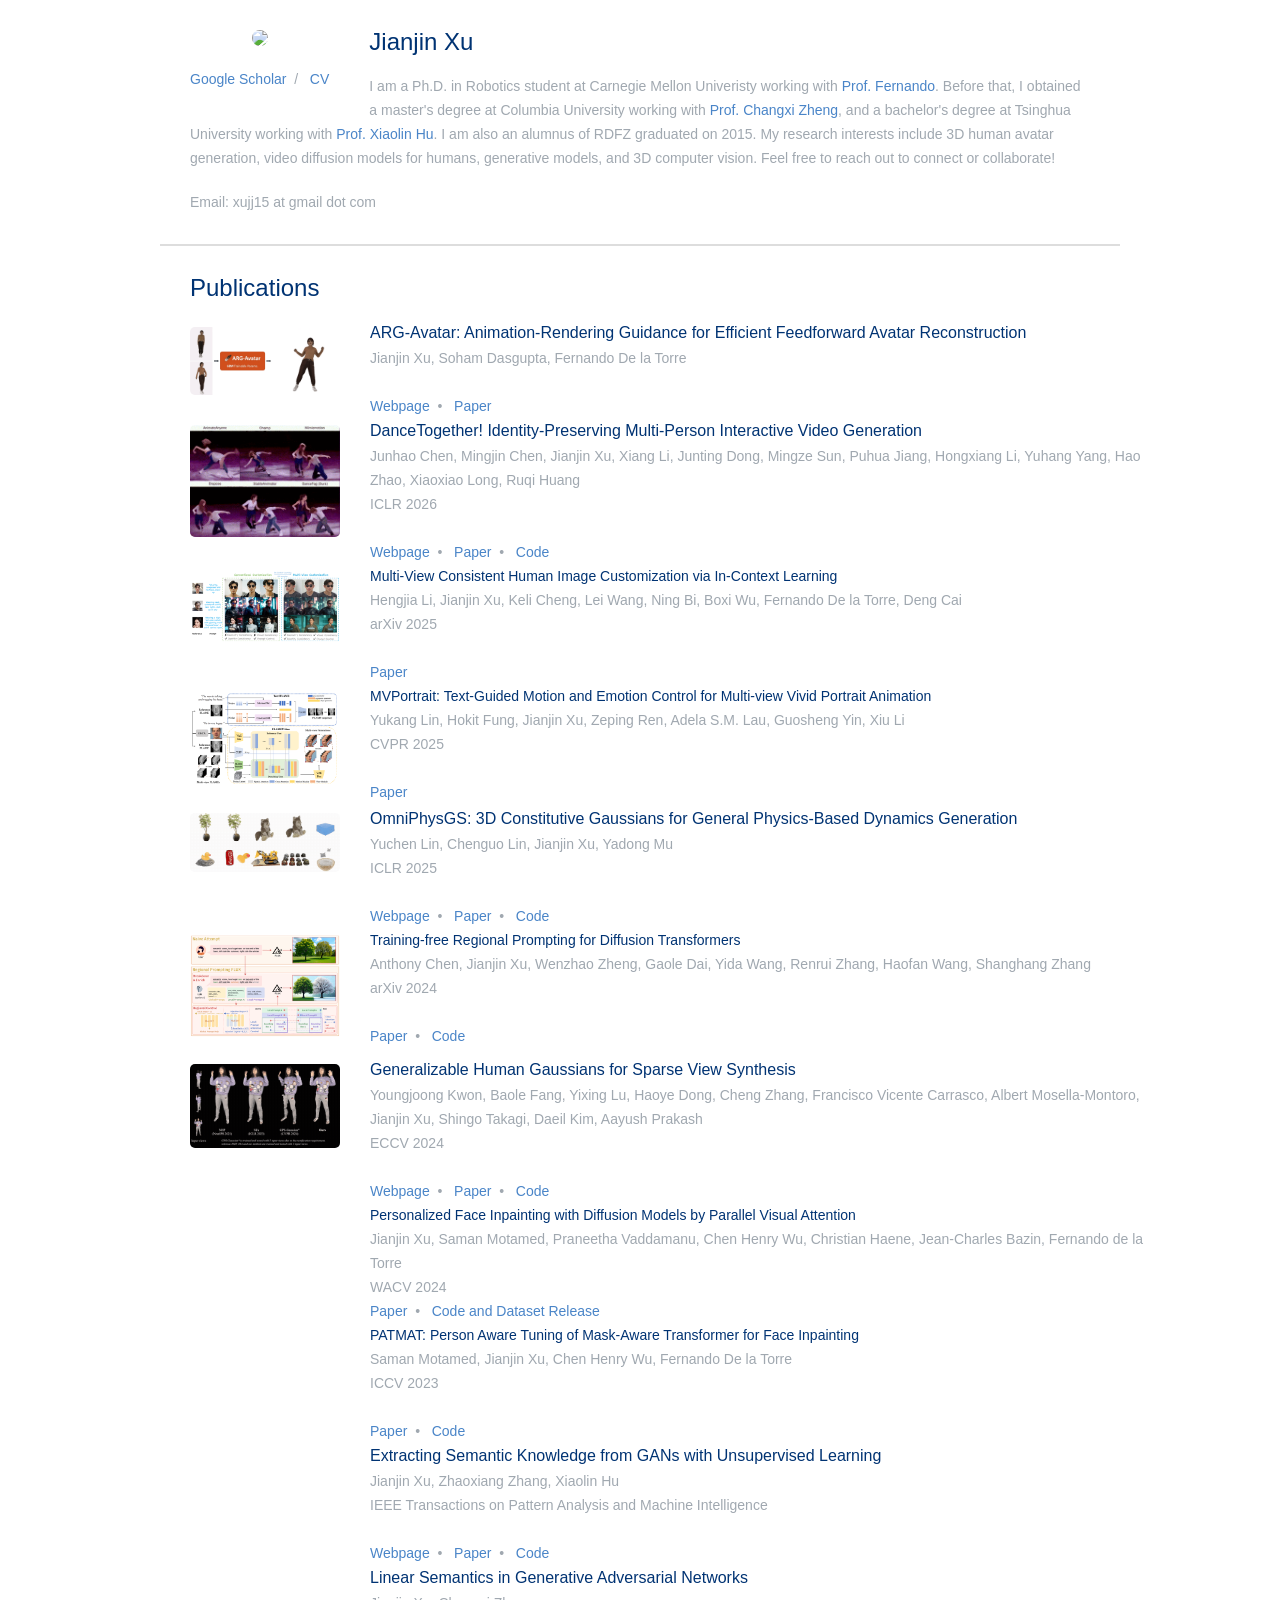
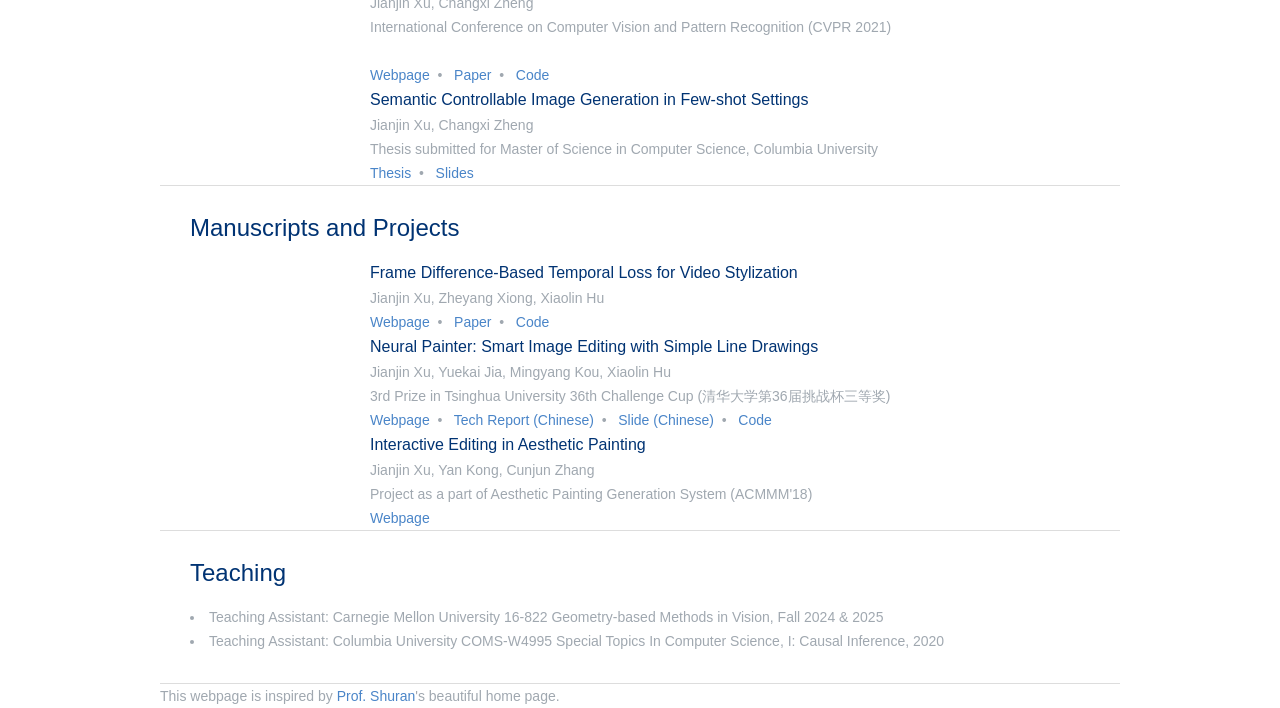
==== commit 914f2ae1: "Merge branch 'master' of github.com:AtlantixJJ/atlantixjj.github.io" ====
--- a/index.html
+++ b/index.html
@@ -101,7 +101,7 @@
                     </p>
                 </div>
 
-                <div class="research-proj">
+                <div class="research-proj research-proj--aligned">
                     <a href="https://wgsxm.github.io/projects/omniphysgs/" class="research-thumb"><img src="static/imgs/omniphysgs_teaser.gif" alt="" /></a>
                     <a href="https://wgsxm.github.io/projects/omniphysgs/" class="research-proj-title">OmniPhysGS: 3D Constitutive Gaussians for General Physics-Based Dynamics Generation</a>
                     <p>
@@ -128,7 +128,7 @@
                     </p>
                 </div>
 
-                <div class="research-proj">
+                <div class="research-proj research-proj--aligned">
                     <a href="https://humansensinglab.github.io/Generalizable-Human-Gaussians/" class="research-thumb"><img src="static/imgs/ghg_teaser.gif" alt="" /></a>
                     <a href="https://humansensinglab.github.io/Generalizable-Human-Gaussians/" class="research-proj-title">Generalizable Human Gaussians for Sparse View Synthesis</a>
                     <p>
@@ -302,4 +302,4 @@
             }
         </script>
     </body>
-</html>+</html>
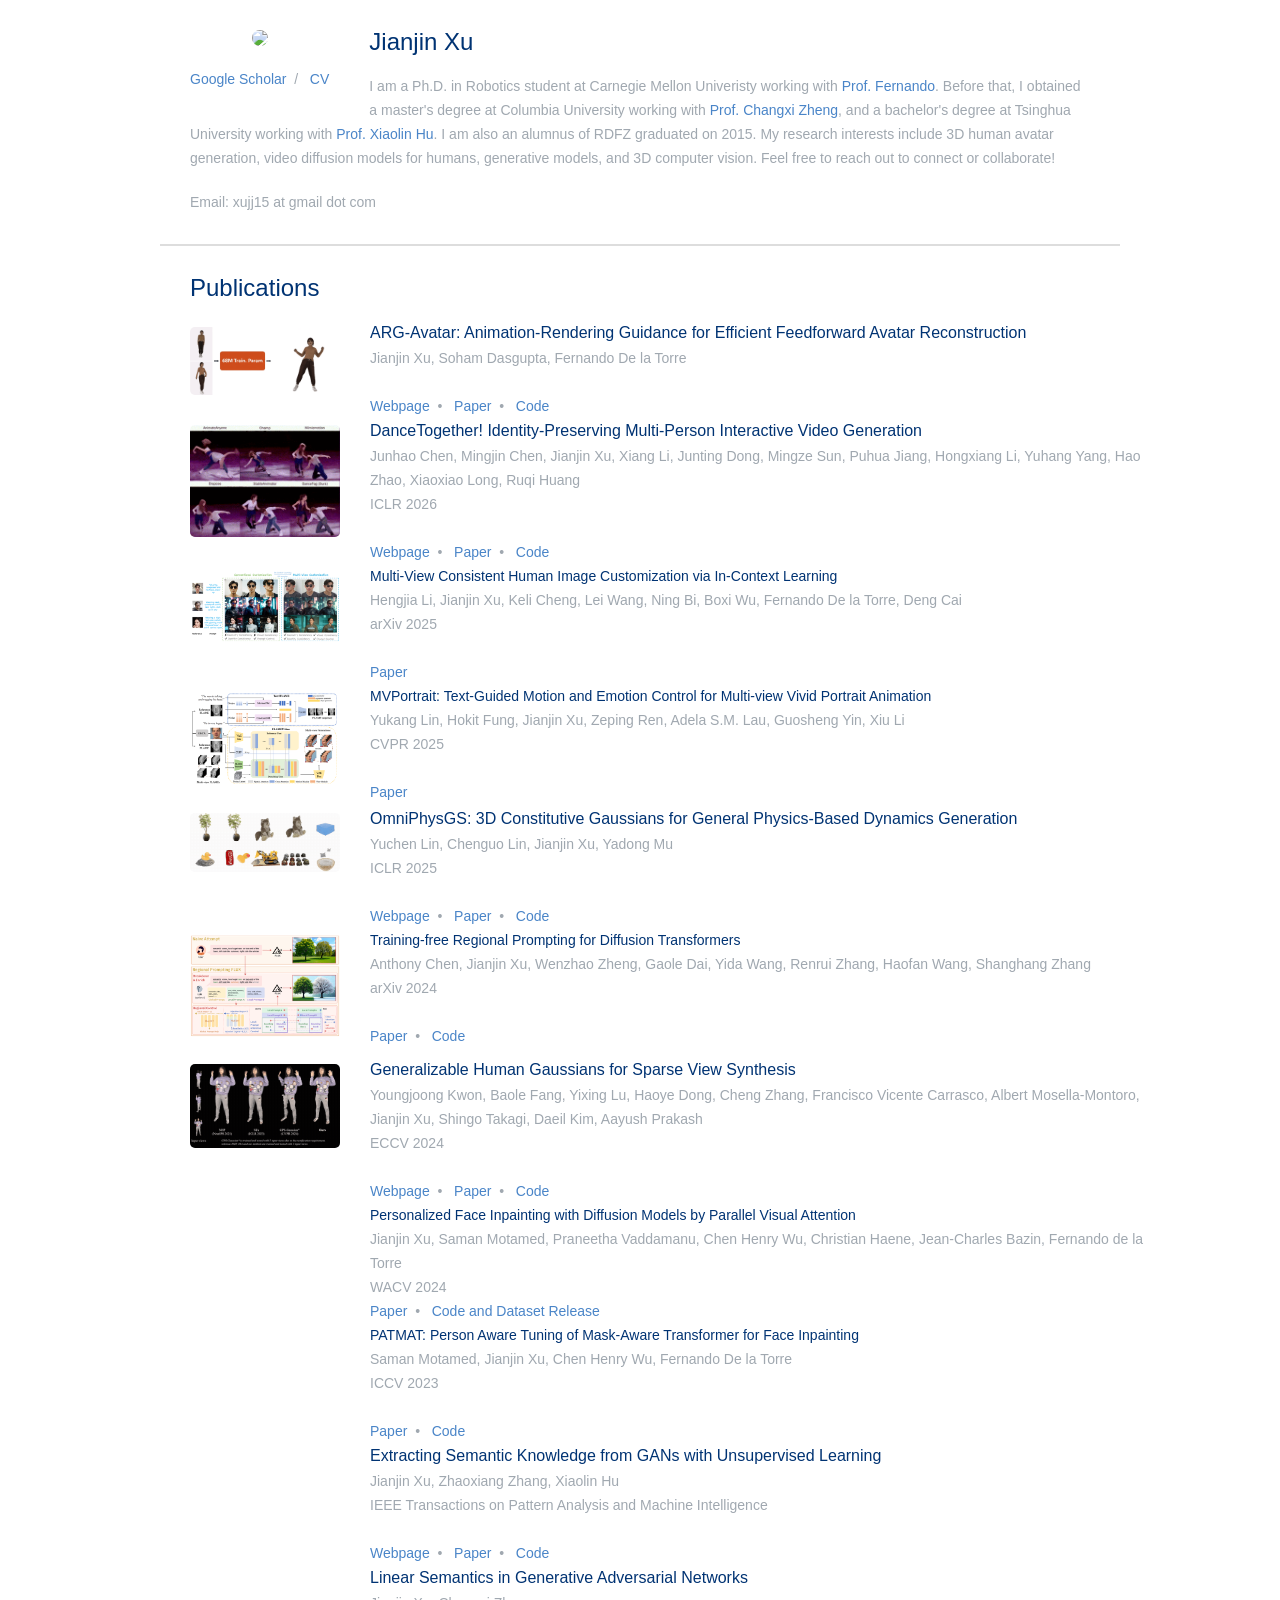
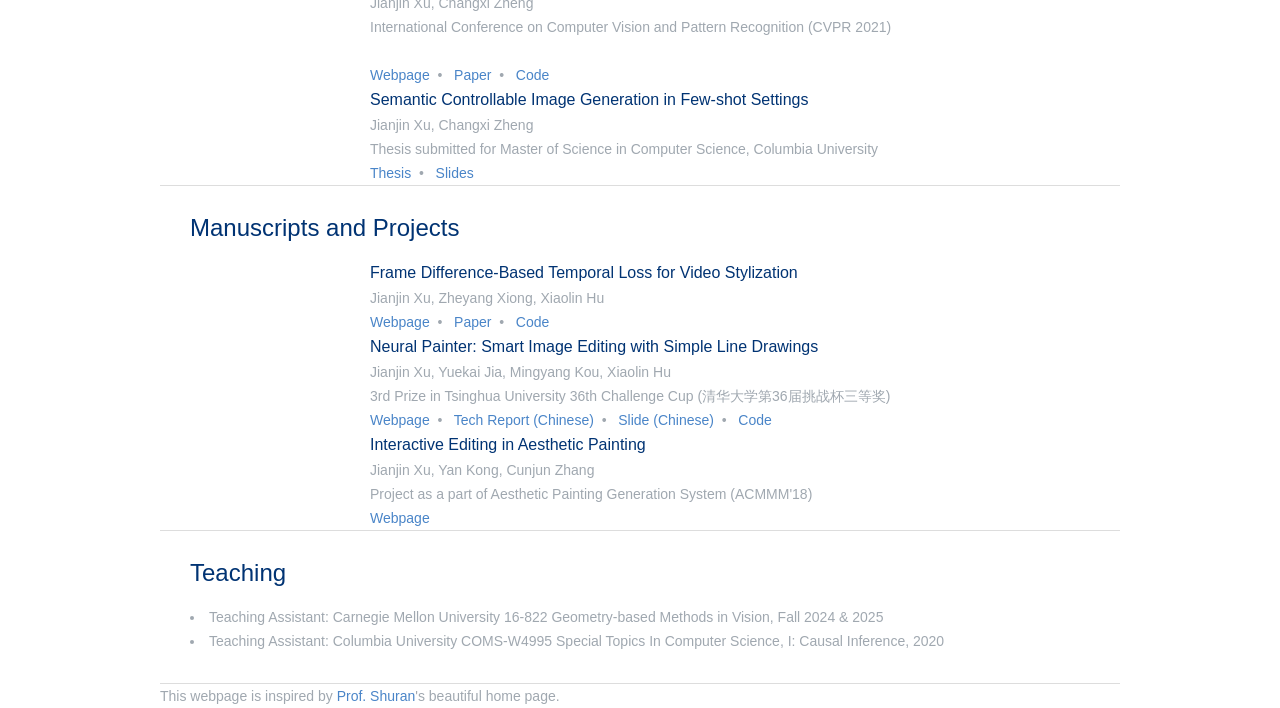
==== commit 1413b1c2: "Add ARG-Avatar code repository link" ====
--- a/index.html
+++ b/index.html
@@ -59,7 +59,8 @@
                         Jianjin Xu, Soham Dasgupta, Fernando De la Torre <br>
                         <br>
                         <a href="ARG-Avatar/">Webpage</a>&nbsp;&nbsp;&bull;&nbsp;&nbsp;
-                        <a href="">Paper</a>
+                        <a href="">Paper</a>&nbsp;&nbsp;&bull;&nbsp;&nbsp;
+                        <a href="https://github.com/AtlantixJJ/ARG-Avatar">Code</a>
                     </p>
                 </div>
 
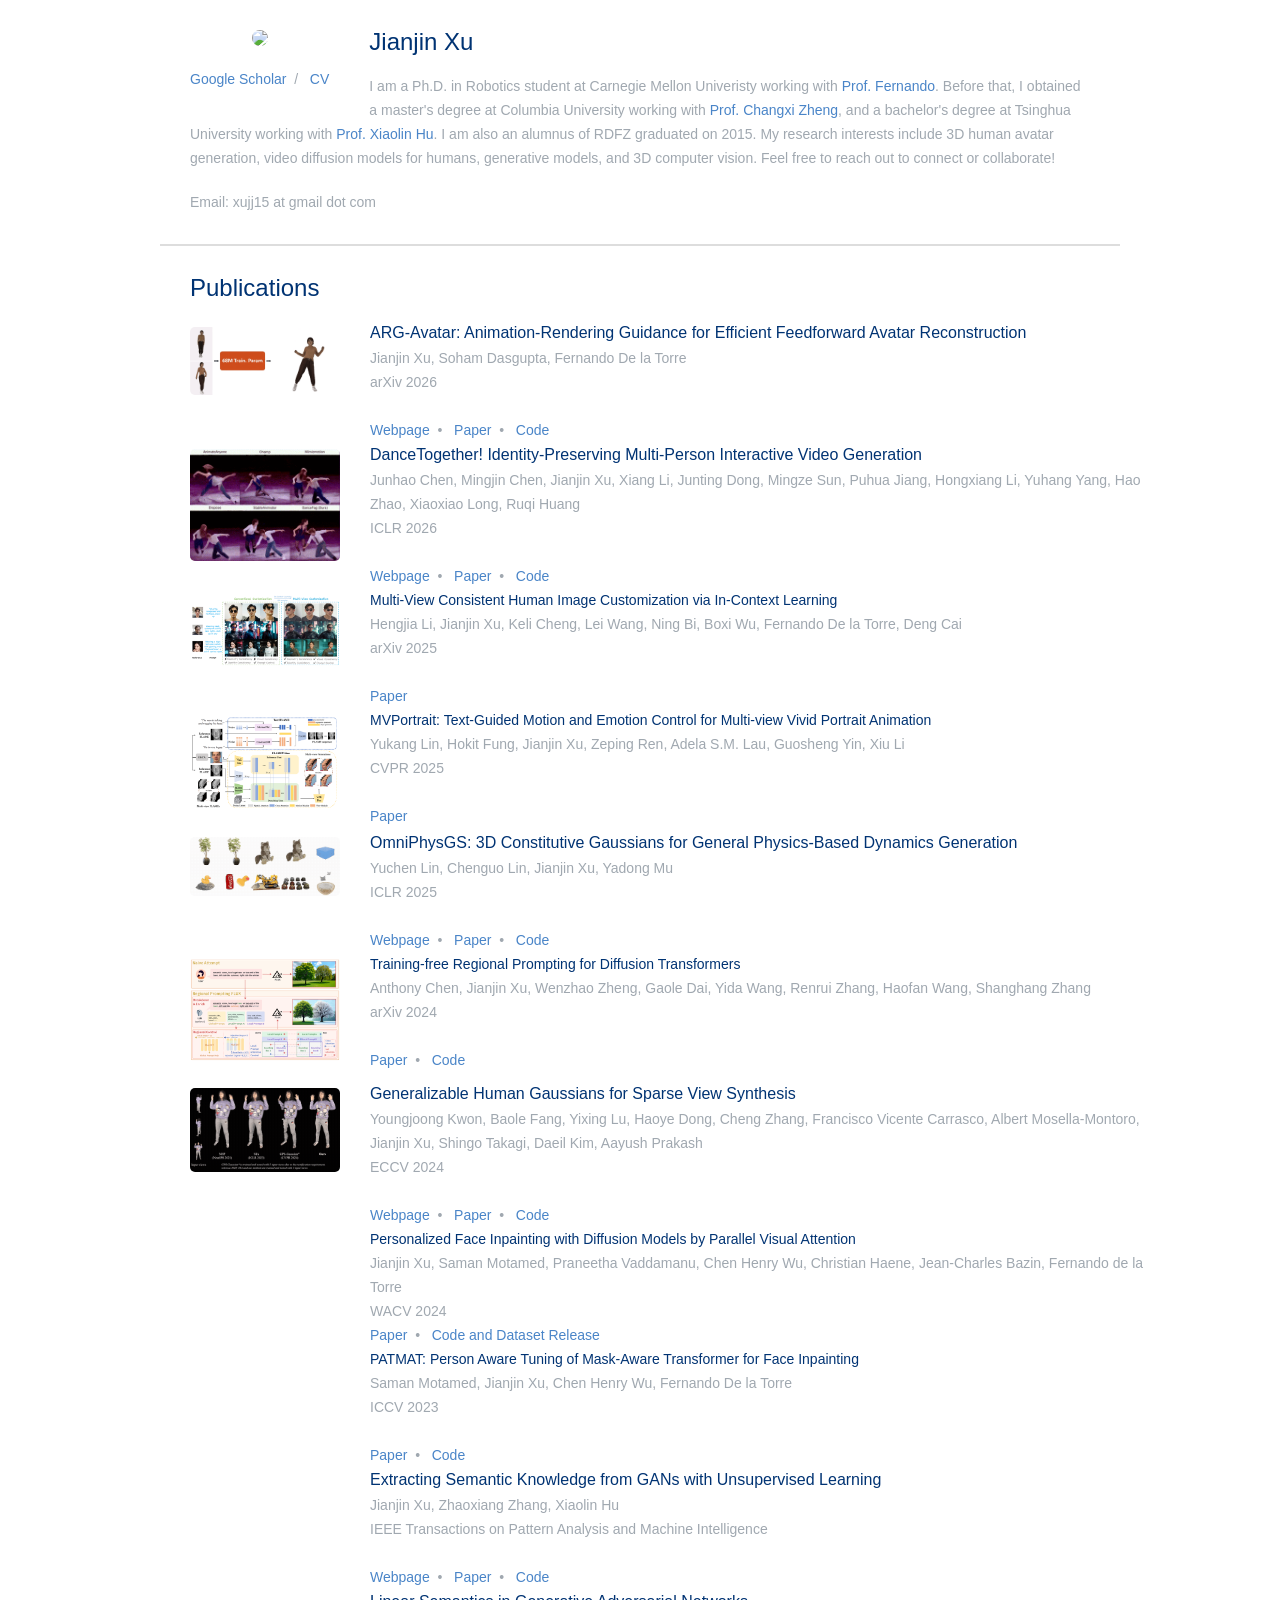
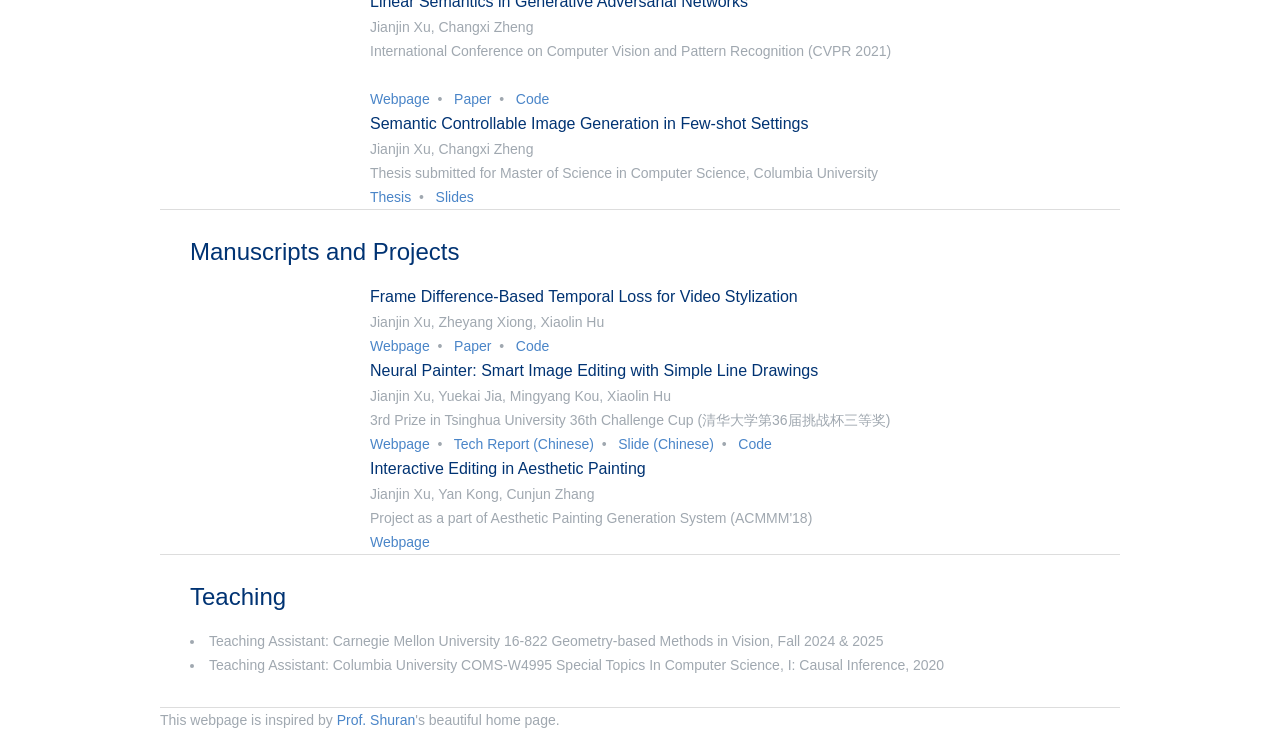
==== commit 4f7f97a1: "Update ARG-Avatar paper link to arXiv and update CV" ====
--- a/index.html
+++ b/index.html
@@ -57,9 +57,11 @@
                     <a href="ARG-Avatar/" class="research-proj-title">ARG-Avatar: Animation-Rendering Guidance for Efficient Feedforward Avatar Reconstruction</a>
                     <p>
                         Jianjin Xu, Soham Dasgupta, Fernando De la Torre <br>
+                        <b> arXiv 2026</b>
+                        <br>
                         <br>
                         <a href="ARG-Avatar/">Webpage</a>&nbsp;&nbsp;&bull;&nbsp;&nbsp;
-                        <a href="">Paper</a>&nbsp;&nbsp;&bull;&nbsp;&nbsp;
+                        <a href="https://arxiv.org/abs/2611.22207">Paper</a>&nbsp;&nbsp;&bull;&nbsp;&nbsp;
                         <a href="https://github.com/AtlantixJJ/ARG-Avatar">Code</a>
                     </p>
                 </div>
